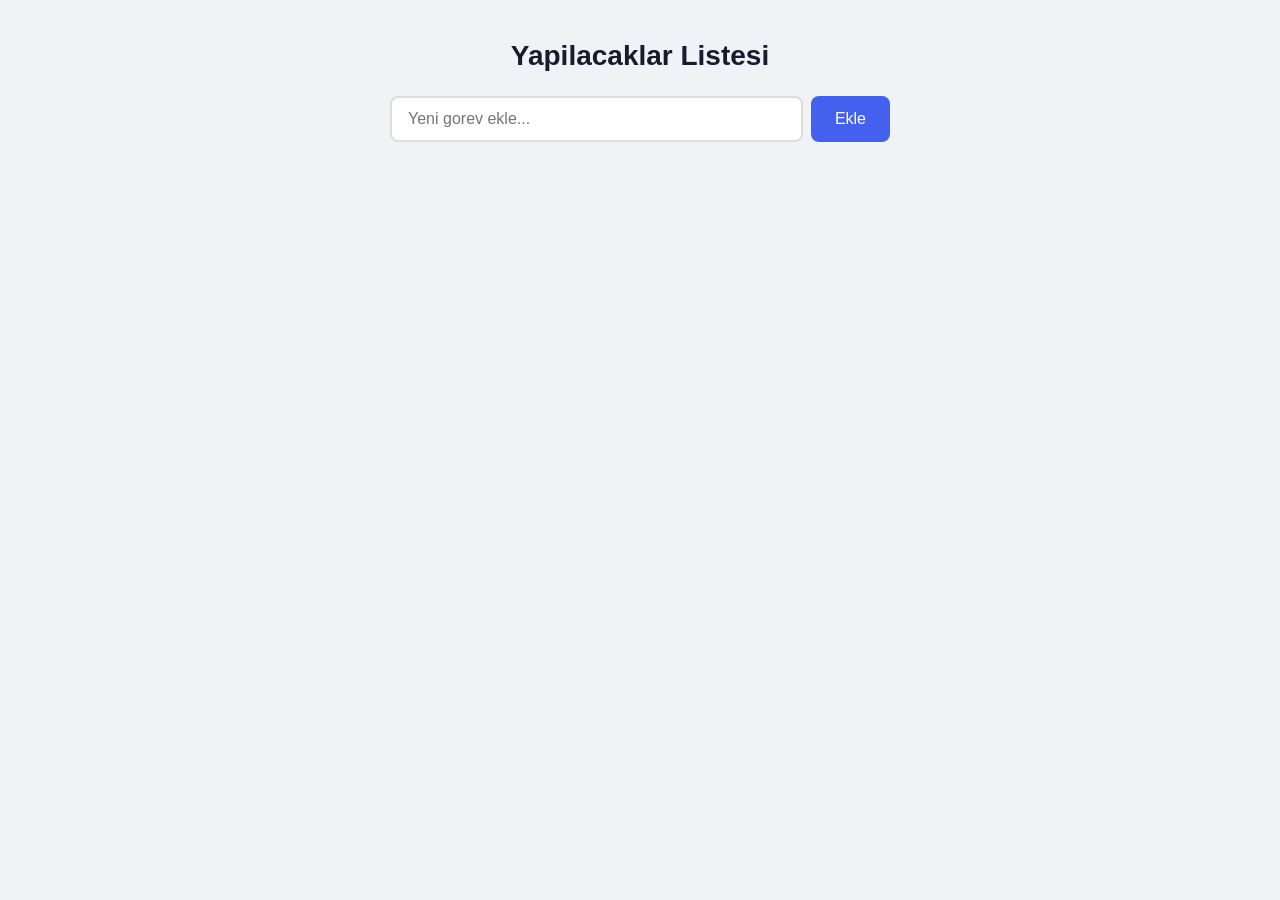
==== index.html @ e32f97ee "Supabase destekli basit todo uygulamasi" ====
<!DOCTYPE html>
<html lang="tr">
<head>
    <meta charset="UTF-8">
    <meta name="viewport" content="width=device-width, initial-scale=1.0">
    <title>Yapilacaklar Listesi</title>
    <link rel="stylesheet" href="style.css">
</head>
<body>
    <div class="container">
        <h1>Yapilacaklar Listesi</h1>
        <form id="todo-form">
            <input type="text" id="todo-input" placeholder="Yeni gorev ekle..." autocomplete="off">
            <button type="submit">Ekle</button>
        </form>
        <ul id="todo-list"></ul>
        <div id="info" class="info hidden">
            <span id="remaining">0</span> gorev kaldi
            <button id="clear-done">Tamamlananlari Temizle</button>
        </div>
    </div>
    <script src="app.js"></script>
</body>
</html>
---- style.css ----
* {
    margin: 0;
    padding: 0;
    box-sizing: border-box;
}

body {
    font-family: -apple-system, BlinkMacSystemFont, "Segoe UI", Roboto, sans-serif;
    background: #f0f2f5;
    min-height: 100vh;
    display: flex;
    justify-content: center;
    padding: 40px 16px;
}

.container {
    width: 100%;
    max-width: 500px;
}

h1 {
    text-align: center;
    margin-bottom: 24px;
    color: #1a1a2e;
    font-size: 28px;
}

#todo-form {
    display: flex;
    gap: 8px;
    margin-bottom: 20px;
}

#todo-input {
    flex: 1;
    padding: 12px 16px;
    border: 2px solid #ddd;
    border-radius: 8px;
    font-size: 16px;
    outline: none;
    transition: border-color 0.2s;
}

#todo-input:focus {
    border-color: #4361ee;
}

#todo-form button {
    padding: 12px 24px;
    background: #4361ee;
    color: #fff;
    border: none;
    border-radius: 8px;
    font-size: 16px;
    cursor: pointer;
    transition: background 0.2s;
}

#todo-form button:hover {
    background: #3a56d4;
}

#todo-list {
    list-style: none;
}

#todo-list li {
    display: flex;
    align-items: center;
    gap: 12px;
    padding: 12px 16px;
    background: #fff;
    border-radius: 8px;
    margin-bottom: 8px;
    box-shadow: 0 1px 3px rgba(0, 0, 0, 0.08);
    transition: opacity 0.2s;
}

#todo-list li.done span {
    text-decoration: line-through;
    color: #999;
}

#todo-list li input[type="checkbox"] {
    width: 20px;
    height: 20px;
    cursor: pointer;
    accent-color: #4361ee;
}

#todo-list li span {
    flex: 1;
    font-size: 16px;
    color: #333;
}

#todo-list li button {
    background: none;
    border: none;
    color: #e74c3c;
    font-size: 20px;
    cursor: pointer;
    padding: 0 4px;
    opacity: 0;
    transition: opacity 0.2s;
}

#todo-list li:hover button {
    opacity: 1;
}

.info {
    display: flex;
    justify-content: space-between;
    align-items: center;
    padding: 12px 16px;
    color: #777;
    font-size: 14px;
}

.info.hidden {
    display: none;
}

#clear-done {
    background: none;
    border: none;
    color: #e74c3c;
    cursor: pointer;
    font-size: 14px;
}

#clear-done:hover {
    text-decoration: underline;
}
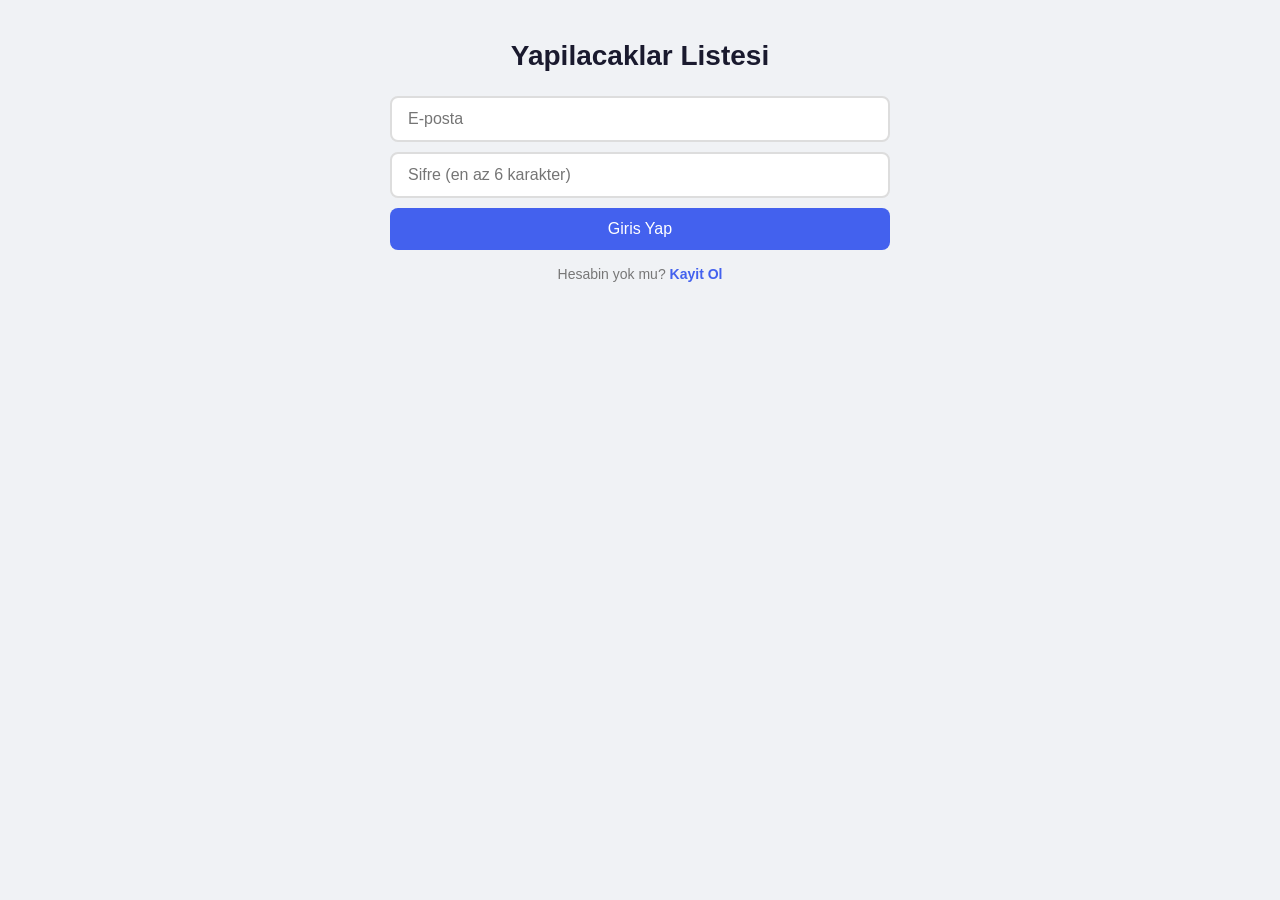
==== commit a86a078d: "E-posta/sifre ile kayit ve giris sistemi ekle (Supabase Auth)" ====
--- a/index.html
+++ b/index.html
@@ -7,8 +7,30 @@
     <link rel="stylesheet" href="style.css">
 </head>
 <body>
-    <div class="container">
+    <!-- Auth Ekrani -->
+    <div class="container" id="auth-section">
         <h1>Yapilacaklar Listesi</h1>
+        <div id="auth-message" class="auth-message hidden"></div>
+        <form id="auth-form">
+            <input type="email" id="auth-email" placeholder="E-posta" required>
+            <input type="password" id="auth-password" placeholder="Sifre (en az 6 karakter)" minlength="6" required>
+            <button type="submit" id="auth-submit">Giris Yap</button>
+        </form>
+        <p class="auth-toggle">
+            <span id="auth-toggle-text">Hesabin yok mu?</span>
+            <a href="#" id="auth-toggle-link">Kayit Ol</a>
+        </p>
+    </div>
+
+    <!-- Todo Ekrani -->
+    <div class="container hidden" id="app-section">
+        <div class="app-header">
+            <h1>Yapilacaklar Listesi</h1>
+            <div class="user-bar">
+                <span id="user-email"></span>
+                <button id="logout-btn">Cikis</button>
+            </div>
+        </div>
         <form id="todo-form">
             <input type="text" id="todo-input" placeholder="Yeni gorev ekle..." autocomplete="off">
             <button type="submit">Ekle</button>
--- a/style.css
+++ b/style.css
@@ -16,6 +16,10 @@
 .container {
     width: 100%;
     max-width: 500px;
+}
+
+.hidden {
+    display: none !important;
 }
 
 h1 {
@@ -25,6 +29,111 @@
     font-size: 28px;
 }
 
+/* Auth */
+#auth-form {
+    display: flex;
+    flex-direction: column;
+    gap: 10px;
+    margin-bottom: 16px;
+}
+
+#auth-form input {
+    padding: 12px 16px;
+    border: 2px solid #ddd;
+    border-radius: 8px;
+    font-size: 16px;
+    outline: none;
+    transition: border-color 0.2s;
+}
+
+#auth-form input:focus {
+    border-color: #4361ee;
+}
+
+#auth-form button {
+    padding: 12px;
+    background: #4361ee;
+    color: #fff;
+    border: none;
+    border-radius: 8px;
+    font-size: 16px;
+    cursor: pointer;
+    transition: background 0.2s;
+}
+
+#auth-form button:hover {
+    background: #3a56d4;
+}
+
+.auth-toggle {
+    text-align: center;
+    color: #777;
+    font-size: 14px;
+}
+
+.auth-toggle a {
+    color: #4361ee;
+    text-decoration: none;
+    font-weight: 600;
+}
+
+.auth-toggle a:hover {
+    text-decoration: underline;
+}
+
+.auth-message {
+    padding: 12px 16px;
+    border-radius: 8px;
+    margin-bottom: 16px;
+    font-size: 14px;
+    text-align: center;
+}
+
+.auth-message.success {
+    background: #d4edda;
+    color: #155724;
+}
+
+.auth-message.error {
+    background: #f8d7da;
+    color: #721c24;
+}
+
+/* App header */
+.app-header {
+    margin-bottom: 8px;
+}
+
+.user-bar {
+    display: flex;
+    justify-content: space-between;
+    align-items: center;
+    margin-bottom: 16px;
+    padding: 8px 16px;
+    background: #fff;
+    border-radius: 8px;
+    box-shadow: 0 1px 3px rgba(0, 0, 0, 0.08);
+}
+
+.user-bar span {
+    font-size: 14px;
+    color: #555;
+}
+
+#logout-btn {
+    background: none;
+    border: none;
+    color: #e74c3c;
+    cursor: pointer;
+    font-size: 14px;
+    font-weight: 600;
+}
+
+#logout-btn:hover {
+    text-decoration: underline;
+}
+
+/* Todo */
 #todo-form {
     display: flex;
     gap: 8px;
@@ -118,10 +227,6 @@
     font-size: 14px;
 }
 
-.info.hidden {
-    display: none;
-}
-
 #clear-done {
     background: none;
     border: none;
